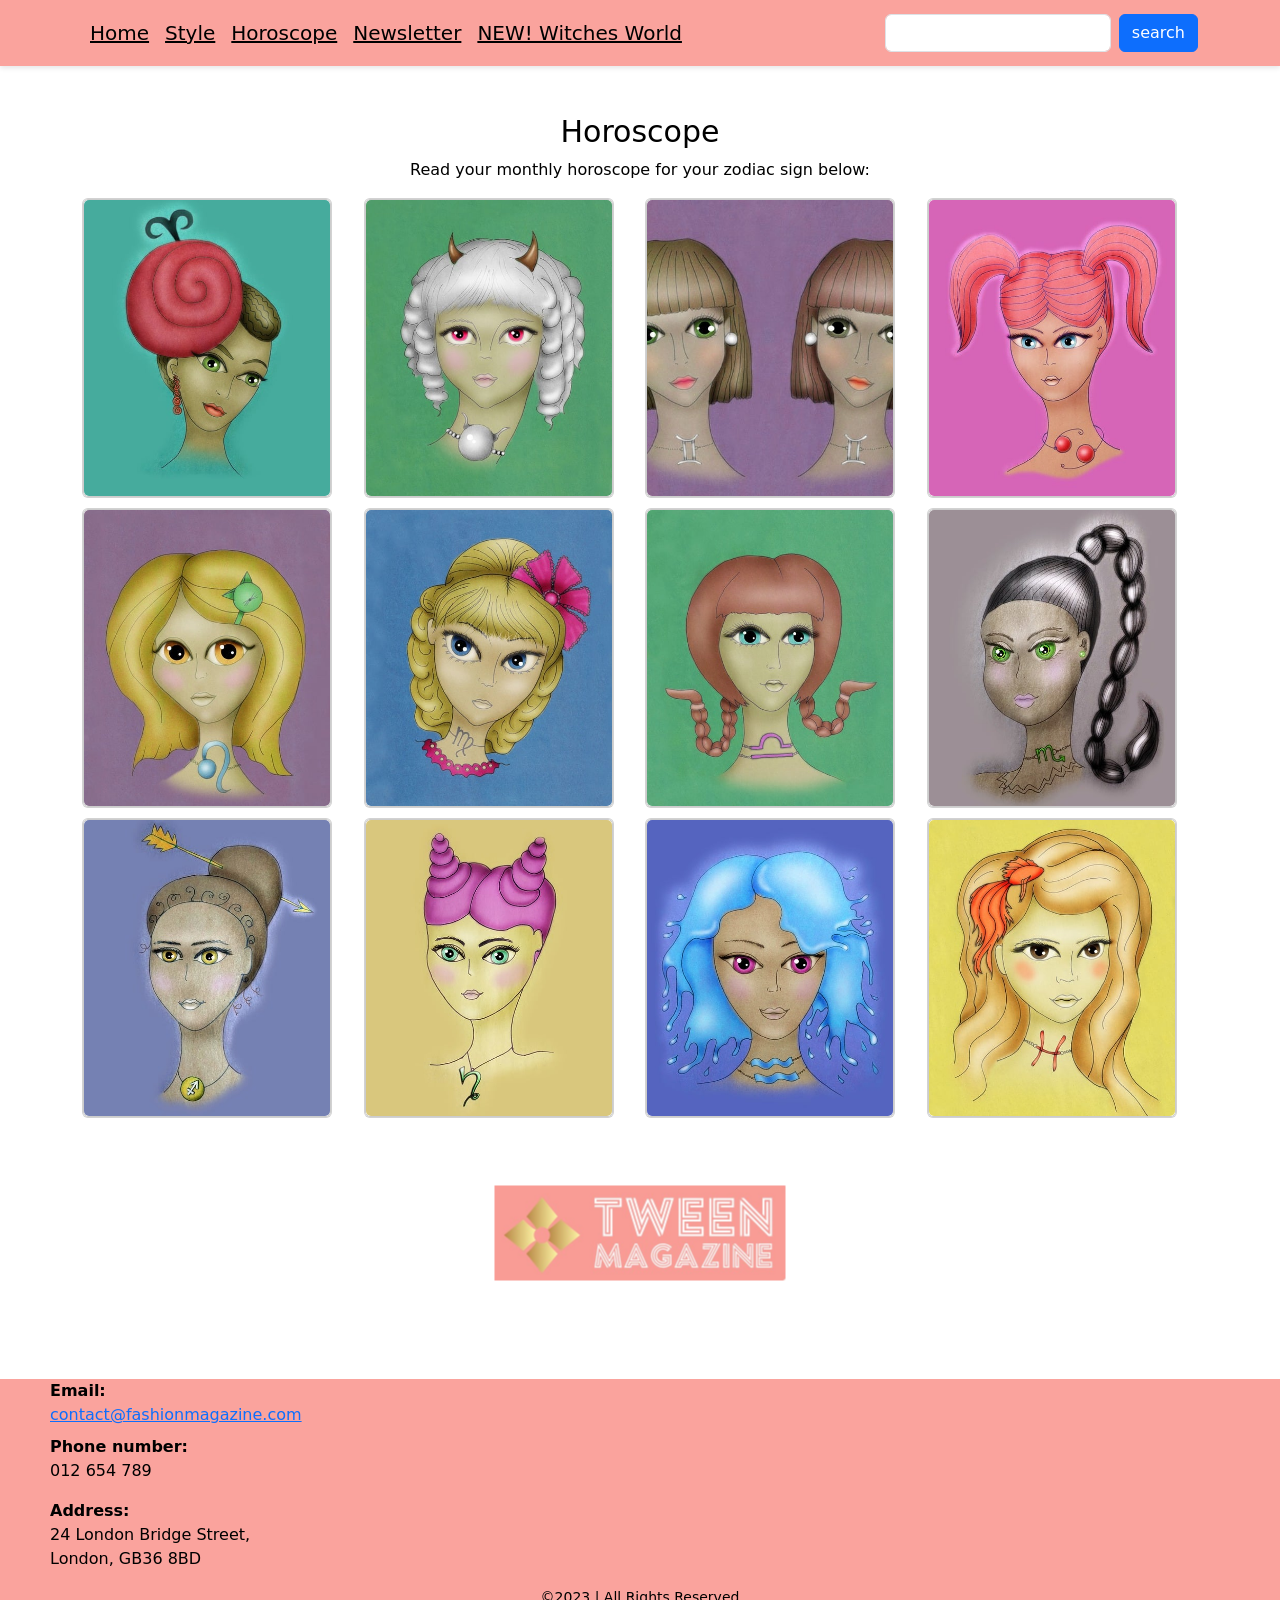
==== horoscope.html @ 693928c6 "Fixed css" ====
<!DOCTYPE html>
<html lang="en">

    <!-- INVISIBLE INFORMATION OF THE PAGE ================================================ -->
    
    <head>
        <meta charset="utf-8">
        <meta name="viewport" content="width=device-width, initial-scale=1">
        <title>Web Dev Finals Website</title>
        <meta name="author" content="ld119">
        <meta name="description" content="This is the website of the 'Tween Magazine' fashion, style and fun magazine.">
        <meta name="keywords" content="'Fashion Magazine' 'Style Magazine' 'Trend Setter'">
        
        <!-- Stylesheet links -->        
        <link rel="stylesheet" href="bootstrap-5.3.0-dist/css/bootstrap.css">
        <link rel="stylesheet" href="styles/shared.css" >
        <link rel="stylesheet" href="styles/horoscope.css" >
    </head>
    
<!-- VISIBLE CONTENT ================================================ -->
<body>
    
    <!-- NAVIGATION BAR ================================================ -->
    <nav class="navbar navbar-expand-lg">
        <div class="container">
            <button 
                class="navbar-toggler" 
                type="button" 
                data-toggle="collapse" 
                data-target="#navbarNav" 
                aria-controls="navbarNav" 
                aria-expanded="false" 
                aria-label="Toggle navigation"
            >
                <span class="navbar-toggler-icon"></span>
            </button>      
            
            <!-- Navigation links -->
            <div class="collapse navbar-collapse" id="navbarNav">
                <ul class="navbar-nav ml-auto">
                    <li class="nav-item active">
                        <a class="nav-link" href="index.html">Home</a>
                    </li>
                    <li class="nav-item">
                        <a class="nav-link" href="style.html">Style</a>
                    </li>
                    <li class="nav-item">
                        <a class="nav-link" href="horoscope.html">Horoscope</a>
                    </li>
                    <li class="nav-item">
                        <a class="nav-link" href="newsletter.html">Newsletter</a>
                    </li>
                    <li class="nav-item">
                        <a class="nav-link" href="witches.html">NEW! Witches World</a>
                    </li>
                </ul>
            </div>
            
            <!-- Added search field and button -->
            <form class="d-flex">
                <input type="text" class="form-control me-2">
                <button type="submit" class="btn btn-primary">search</button> 
            </form>
        </div>
    </nav>
    
    <!-- MAIN CONTENT ================================================ -->

    <main>
    <!-- HOROSCOPE CARDS ================================================ -->
  <div class="container mt-5">
    <h2 class="text-center">Horoscope</h2>
    <p class="text-center">Read your monthly horoscope for your zodiac sign below:</p>
    <div class="card-container">
        
        <!-- Aries, 1st zodiac sign -->
      <div class="card">
        <div class="card-front">
          <img
            src="./images/horoscope/aries.jpg" alt="aries"
          >
        </div>
        <div class="card-back">
            <h3 class="text-horoscope">Aries</h3>
          <p>This fall, you'll discover a new hobby! Whether it's collecting colorful leaves or crafting, your energetic spirit will light up every room.</p>
        </div>
      </div>
        
        <!-- Taurus, 2nd zodiac sign -->
      <div class="card">
        <div class="card-front">
          <img
            src="./images/horoscope/taurus.jpg" alt="taurus"
          >
        </div>
        <div class="card-back">
          <h3 class="text-horoscope">Taurus</h3>
          <p>Cozy evenings with hot cocoa and a good book await you. Remember, it's okay to slow down and enjoy the little things.</p>
        </div>
      </div>
        
        <!-- Gemini, 3rd zodiac sign -->
      <div class="card">
        <div class="card-front">
          <img
            src="./images/horoscope/gemini.jpg" alt="gemini"
          >
        </div>
        <div class="card-back">
          <h3 class="text-horoscope">Gemini</h3>
          <p>Adventure calls! You might find yourself exploring a new part of town or making a new friend. Keep that curious mind open.</p>
        </div>
      </div>

        <!-- Cancer, 4th zodiac sign -->
      <div class="card">
        <div class="card-front">
          <img
            src="./images/horoscope/cancer.jpg" alt="cancer"
          >
        </div>
        <div class="card-back">
          <h3 class="text-horoscope">Cancer</h3>
          <p>Time to bake some autumn treats! Your caring nature will make sharing them with friends and family even sweeter.</p>
        </div>
      </div>
        
        <!-- Leo, 5th zodiac sign -->
      <div class="card">
        <div class="card-front">
          <img
            src="./images/horoscope/leo.jpg" alt="leo"
          >
        </div>
        <div class="card-back">
          <h3 class="text-horoscope">Leo</h3>
          <p>This season, you'll be the star of the show, whether in a school play or just singing in the shower. Embrace the spotlight!</p>
        </div>
      </div>

        <!-- Virgo, 6th zodiac sign -->
      <div class="card">
        <div class="card-front">
          <img
            src="./images/horoscope/virgo.jpg" alt="virgo"
          >
        </div>
        <div class="card-back">
          <h3 class="text-horoscope">Virgo</h3>
          <p>Learning comes easy this fall. Maybe you'll become the class expert on pumpkins or autumn leaves. Keep asking questions!</p>
        </div>
      </div>

        <!-- Libra, 7th zodiac sign -->
      <div class="card">
        <div class="card-front">
          <img
            src="./images/horoscope/libra.jpg" alt="libra"
          >
        </div>
        <div class="card-back">
          <h3 class="text-horoscope">Libra</h3>
          <p>Making new friends is in the air for you. Remember, every good friendship starts with a smile.</p>
        </div>
      </div>
        
        <!-- Scorpio, 8th zodiac sign -->
      <div class="card">
        <div class="card-front">
          <img
            src="./images/horoscope/scorpio.jpg" alt="scorpio"
          >
        </div>
        <div class="card-back">
          <h3 class="text-horoscope">Scorpio</h3>
          <p>A mystery might pop up this season, like a missing scarf or a secret note. Use your detective skills to solve it!</p>
        </div>
      </div>
        
        <!-- Sagittarus, 9th zodiac sign -->
      <div class="card">
        <div class="card-front">
          <img
            src="./images/horoscope/sagittarius.jpg" alt="sagittarius"
          >
        </div>
        <div class="card-back">
          <h3 class="text-horoscope">Sagittarius</h3>
          <p>Look up! The stars have a special message for you this autumn. Maybe it's time to start stargazing.</p>
        </div>
      </div>
        
        <!-- Capricorn, 10th zodiac sign -->
      <div class="card">
        <div class="card-front">
          <img
            src="./images/horoscope/capricorn.jpg" alt="capricorn"
          >
        </div>
        <div class="card-back">
          <h3 class="text-horoscope">Capricorn</h3>
          <p>Your creativity will shine bright this fall. Grab some paints and capture the colors of the season.</p>
        </div>
      </div>
        
        <!-- Aquarius, 11th zodiac sign -->
      <div class="card">
        <div class="card-front">
          <img
            src="./images/horoscope/aquarius.jpg" alt="aquarius"
          >
        </div>
        <div class="card-back">
          <h3 class="text-horoscope">Aquarius</h3>
          <p>Helping out will be your superpower. Whether at home, school, or in the community, you'll make a difference.</p>
        </div>
      </div>
        
        <!-- Pisces, 12th zodiac sign -->
      <div class="card">
        <div class="card-front">
          <img
            src="./images/horoscope/pisces.jpg" alt="pisces"
          >
        </div>
        <div class="card-back">
          <h3 class="text-horoscope">Pisces</h3>
          <p>Music will bring joy and comfort. Whether you're playing an instrument or just listening, let the rhythms of autumn carry you.</p>
        </div>
      </div>
    </div>
  </div>    
    
    <!-- BACK TO HOME PAGE ================================================ -->
      <a href="index.html">
          <img id="logo" src="images/logo.jpg" alt="Logo to home page">
      </a>

    </main>
        
    <!-- FOOTER ================================================ -->
     
    <footer>                
        <div id="contacts">
            <dl>
                <dt>Email:</dt>
                <dd><a href="mailto:contact@fashionmagazine.com">contact@fashionmagazine.com</a></dd>

                <dt>Phone number:</dt>
                <dd>012 654 789</dd>
            </dl>
            <dl>
                <dt>Address:</dt>
                <dd>24 London Bridge Street,<br>London, GB36 8BD</dd>
            </dl>
        </div>
        <p id="rights">©2023 | All Rights Reserved</p>
    </footer>

    <!-- JAVASCRIPT AND JS BOOTSTRAP ================================================ -->      
  <script src="https://code.jquery.com/jquery-3.5.1.slim.min.js"></script>
  <script src="https://cdn.jsdelivr.net/npm/@popperjs/core@2.9.1/dist/umd/popper.min.js"></script>
  <script src="https://stackpath.bootstrapcdn.com/bootstrap/4.5.2/js/bootstrap.min.js"></script>

</body>

</html>
---- styles/shared.css ----
/* NAVIGATION ======================================================== */

.navbar {
  background-color: #faa39d;
  padding: 10px 0;
  box-shadow: 0 2px 5px rgba(0, 0, 0, 0.1);
}

.navbar-brand,
.navbar a {
  color: black;
  text-decoration: underline;
  font-size: 20px;
  transition: color 0.3s;
}

.navbar-brand:hover,
.navbar a:hover {
  color: white;
}

.navbar-toggler {
  border: 1px solid rgba(0, 0, 0, 0.25);
}

.navbar-toggler-icon {
  background-image: url("data:image/svg+xml,%3csvg xmlns='http://www.w3.org/2000/svg' viewBox='0 0 30 30'%3e%3cpath stroke='rgba%280,0,0,0.8%29' stroke-linecap='round' stroke-miterlimit='10' stroke-width='2' d='M4 7h22M4 15h22M4 23h22'/%3e%3c/svg%3e");
}

/* BODY ======================================================== */

body {
  font-family: system-ui, -apple-system, "Segoe UI", Roboto, "Helvetica Neue",
    "Noto Sans", "Liberation Sans", Arial, sans-serif;
  color: black;
  margin: 0;
}

/* LOGO ======================================================== */

#logo {
  display: block;
  margin: 20px auto;
  transform: scale(0.5);
}

/* FOOTER ======================================================== */

footer {
  background-color: #faa39d;
  min-height: 220px;
  display: flex;
  flex-direction: column;
  justify-content: center;
  align-items: center;
  margin-top: 4%;
}

#contacts {
  margin-right: auto;
  padding-left: 50px;
  text-align: left;
  color: black;
}

#rights,
#end {
  text-align: center;
  font-size: 14px;
  color: black;
}

h2 {
  font-size: 30px;
}

h3 {
  font-size: 22px;
}

h4 {
  font-size: 15px;
}

@media (max-width: 768px) {
  #contacts {
    padding-top: 25px;
    font-size: 12px;
  }
}

@media (max-width: 480px) {
  #contacts {
    padding-top: 25px;
    font-size: 10px;
  }

  #rights,
  #end {
    font-size: 10px;
  }
}
---- styles/horoscope.css ----
/* HOROSCOPE CARD STYLES ======================================================== */

/* Container to have the cards in layout */
.card-container {
  display: grid;
  grid-template-columns: repeat(4, 1fr); /* Repeats 4 cards per row */
  gap: 10px;
}

/* Style for every card */
.card {
  width: 250px;
  height: 300px;
  perspective: 1000px; /* To get the depth for 3D effect */
  cursor: pointer; /* To indicate that it will get interactive then cursor pointer is on the card */
}

/* Styles for card front and back */
.card-front,
.card-back {
  width: 100%;
  height: 100%;
  position: absolute;
  backface-visibility: hidden;
  display: flex;
  justify-content: center;
  align-items: center;
  border: 1px solid #CCC;
  border-radius: 5px; /* To round the edges */
}

/* Style for cards front image */
.card-front img {
  width: 100%;
  height: 100%;
  object-fit: cover; /* To fit image within the card */
  border-radius: 5px;
}

/* Style for cards back */
.card-back {
  transform: rotateY(180deg);
  background-color: #F5F5F5;
  display: flex;
  flex-direction: column;
  padding: 5%;
}

/* HOROSCOPE TEXT STYLES ======================================================== */
.text-horoscope {
  order: -1; /* Title on top of the flex container */
  margin-bottom: 10px; /* Space between the h3 and the paraghraph */
}

/* To rotate the card */
.card:hover .card-front {
  transform: rotateY(180deg);
}

/* To rotate the card back to its primar position */
.card:hover .card-back {
  transform: rotateY(0);
}


/* To adapt cards for screens up to 768 pixels wide (like tablets) */
@media (max-width: 768px) {
    .card-container {
        grid-template-columns: repeat(auto-fill, minmax(250px, 1fr)); /* 1-3 cards per row */
    }
}

/* To adapt cards for screens up to 480 pixels wide (like mobile phones) */
@media (max-width: 480px) {
    .card-container {
        grid-template-columns: repeat(auto-fill, minmax(100%, 1fr)); /* 1 card per row */
    }
}
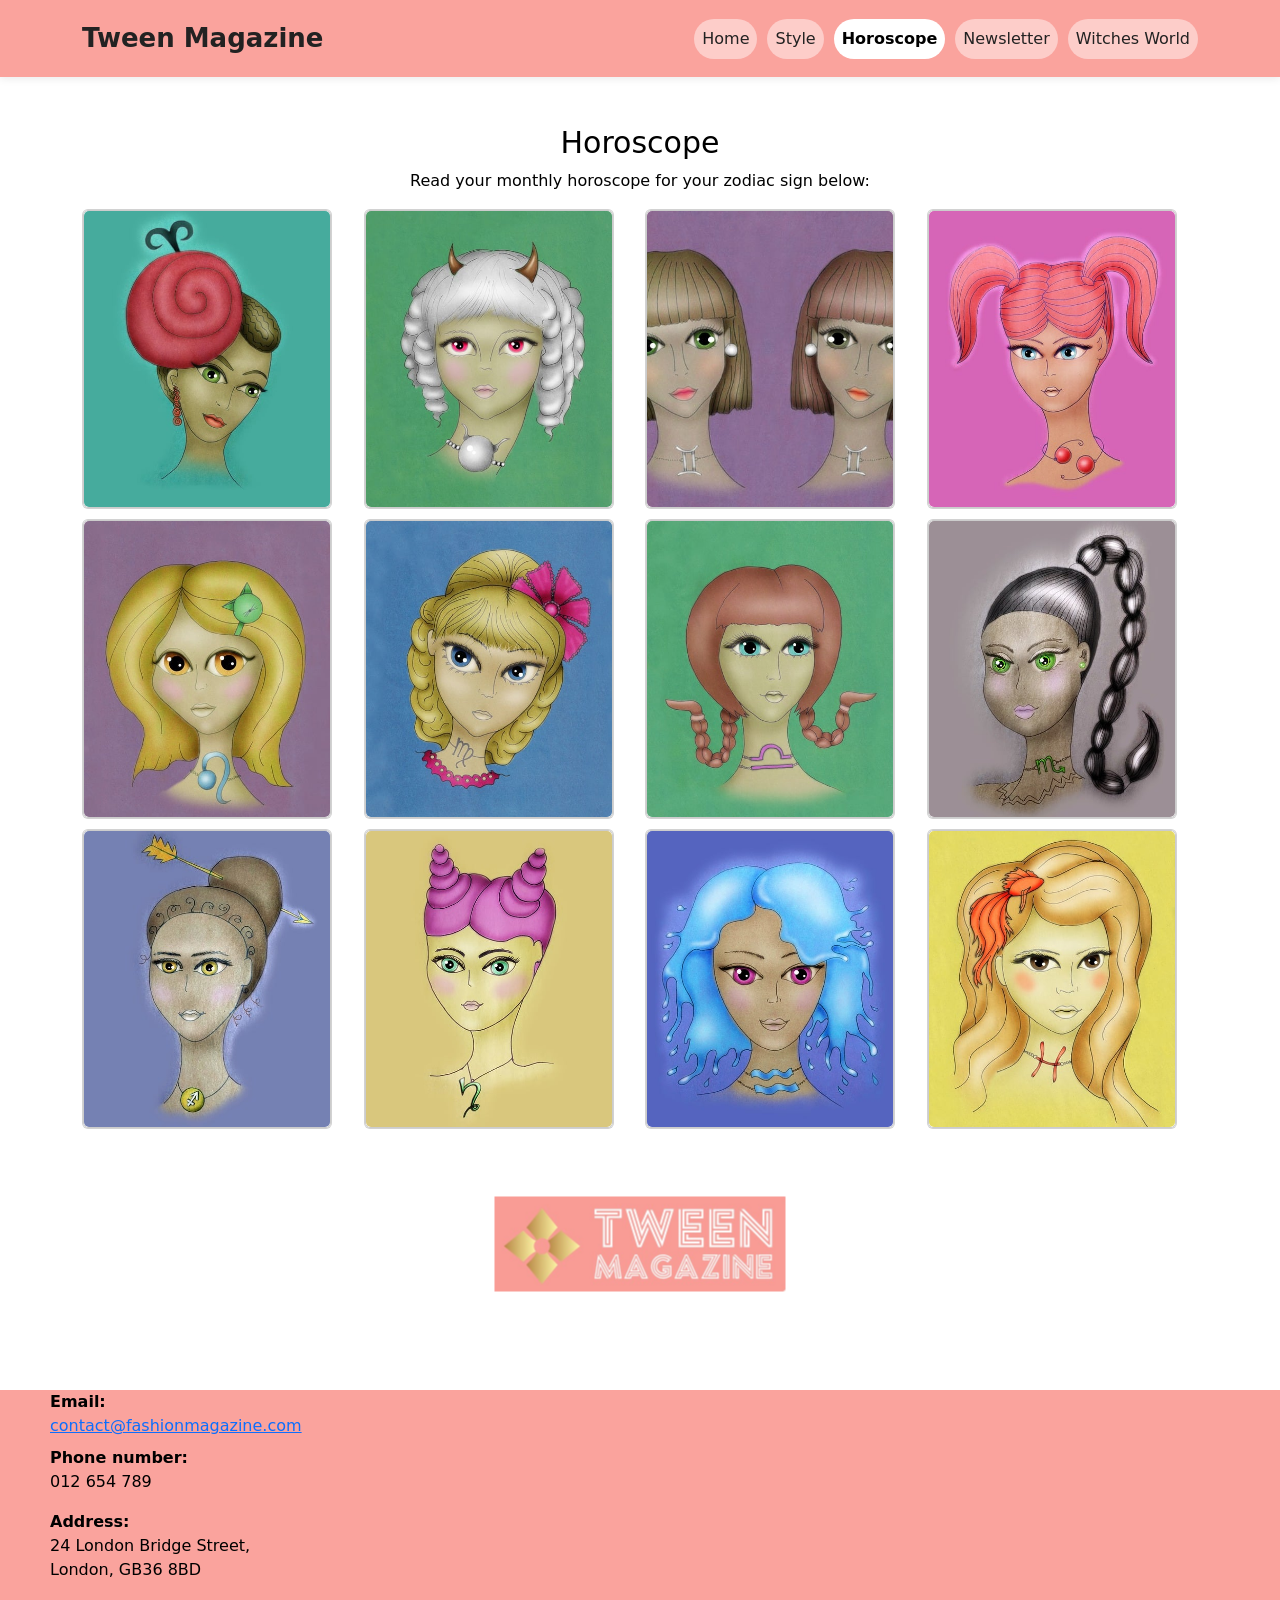
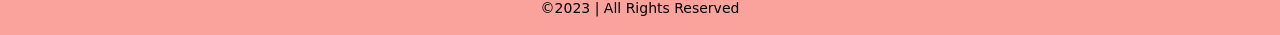
==== commit 2a381c9b: "Renew navbar, bootstrap version. Remove merge confict doublicate code." ====
--- a/horoscope.html
+++ b/horoscope.html
@@ -1,267 +1,249 @@
 <!DOCTYPE html>
 <html lang="en">
 
-    <!-- INVISIBLE INFORMATION OF THE PAGE ================================================ -->
-    
-    <head>
-        <meta charset="utf-8">
-        <meta name="viewport" content="width=device-width, initial-scale=1">
-        <title>Web Dev Finals Website</title>
-        <meta name="author" content="ld119">
-        <meta name="description" content="This is the website of the 'Tween Magazine' fashion, style and fun magazine.">
-        <meta name="keywords" content="'Fashion Magazine' 'Style Magazine' 'Trend Setter'">
-        
-        <!-- Stylesheet links -->        
-        <link rel="stylesheet" href="bootstrap-5.3.0-dist/css/bootstrap.css">
-        <link rel="stylesheet" href="styles/shared.css" >
-        <link rel="stylesheet" href="styles/horoscope.css" >
-    </head>
-    
+<!-- INVISIBLE INFORMATION OF THE PAGE ================================================ -->
+
+<head>
+  <meta charset="utf-8">
+  <meta name="viewport" content="width=device-width, initial-scale=1">
+  <title>Web Dev Finals Website</title>
+  <meta name="author" content="ld119">
+  <meta name="description" content="This is the website of the 'Tween Magazine' fashion, style and fun magazine.">
+  <meta name="keywords" content="'Fashion Magazine' 'Style Magazine' 'Trend Setter'">
+
+  <!-- Stylesheet links -->
+  <link rel="stylesheet" href="bootstrap-5.3.0-dist/css/bootstrap.css">
+  <link rel="stylesheet" href="styles/shared.css">
+  <link rel="stylesheet" href="styles/horoscope.css">
+</head>
+
 <!-- VISIBLE CONTENT ================================================ -->
+
 <body>
-    
-    <!-- NAVIGATION BAR ================================================ -->
-    <nav class="navbar navbar-expand-lg">
-        <div class="container">
-            <button 
-                class="navbar-toggler" 
-                type="button" 
-                data-toggle="collapse" 
-                data-target="#navbarNav" 
-                aria-controls="navbarNav" 
-                aria-expanded="false" 
-                aria-label="Toggle navigation"
-            >
-                <span class="navbar-toggler-icon"></span>
-            </button>      
-            
-            <!-- Navigation links -->
-            <div class="collapse navbar-collapse" id="navbarNav">
-                <ul class="navbar-nav ml-auto">
-                    <li class="nav-item active">
-                        <a class="nav-link" href="index.html">Home</a>
-                    </li>
-                    <li class="nav-item">
-                        <a class="nav-link" href="style.html">Style</a>
-                    </li>
-                    <li class="nav-item">
-                        <a class="nav-link" href="horoscope.html">Horoscope</a>
-                    </li>
-                    <li class="nav-item">
-                        <a class="nav-link" href="newsletter.html">Newsletter</a>
-                    </li>
-                    <li class="nav-item">
-                        <a class="nav-link" href="witches.html">NEW! Witches World</a>
-                    </li>
-                </ul>
-            </div>
-            
-            <!-- Added search field and button -->
-            <form class="d-flex">
-                <input type="text" class="form-control me-2">
-                <button type="submit" class="btn btn-primary">search</button> 
-            </form>
-        </div>
-    </nav>
-    
-    <!-- MAIN CONTENT ================================================ -->
-
-    <main>
-    <!-- HOROSCOPE CARDS ================================================ -->
-  <div class="container mt-5">
-    <h2 class="text-center">Horoscope</h2>
-    <p class="text-center">Read your monthly horoscope for your zodiac sign below:</p>
-    <div class="card-container">
-        
-        <!-- Aries, 1st zodiac sign -->
-      <div class="card">
-        <div class="card-front">
-          <img
-            src="./images/horoscope/aries.jpg" alt="aries"
-          >
-        </div>
-        <div class="card-back">
-            <h3 class="text-horoscope">Aries</h3>
-          <p>This fall, you'll discover a new hobby! Whether it's collecting colorful leaves or crafting, your energetic spirit will light up every room.</p>
-        </div>
-      </div>
-        
-        <!-- Taurus, 2nd zodiac sign -->
-      <div class="card">
-        <div class="card-front">
-          <img
-            src="./images/horoscope/taurus.jpg" alt="taurus"
-          >
-        </div>
-        <div class="card-back">
-          <h3 class="text-horoscope">Taurus</h3>
-          <p>Cozy evenings with hot cocoa and a good book await you. Remember, it's okay to slow down and enjoy the little things.</p>
-        </div>
-      </div>
-        
-        <!-- Gemini, 3rd zodiac sign -->
-      <div class="card">
-        <div class="card-front">
-          <img
-            src="./images/horoscope/gemini.jpg" alt="gemini"
-          >
-        </div>
-        <div class="card-back">
-          <h3 class="text-horoscope">Gemini</h3>
-          <p>Adventure calls! You might find yourself exploring a new part of town or making a new friend. Keep that curious mind open.</p>
-        </div>
-      </div>
-
-        <!-- Cancer, 4th zodiac sign -->
-      <div class="card">
-        <div class="card-front">
-          <img
-            src="./images/horoscope/cancer.jpg" alt="cancer"
-          >
-        </div>
-        <div class="card-back">
-          <h3 class="text-horoscope">Cancer</h3>
-          <p>Time to bake some autumn treats! Your caring nature will make sharing them with friends and family even sweeter.</p>
-        </div>
-      </div>
-        
-        <!-- Leo, 5th zodiac sign -->
-      <div class="card">
-        <div class="card-front">
-          <img
-            src="./images/horoscope/leo.jpg" alt="leo"
-          >
-        </div>
-        <div class="card-back">
-          <h3 class="text-horoscope">Leo</h3>
-          <p>This season, you'll be the star of the show, whether in a school play or just singing in the shower. Embrace the spotlight!</p>
-        </div>
-      </div>
-
-        <!-- Virgo, 6th zodiac sign -->
-      <div class="card">
-        <div class="card-front">
-          <img
-            src="./images/horoscope/virgo.jpg" alt="virgo"
-          >
-        </div>
-        <div class="card-back">
-          <h3 class="text-horoscope">Virgo</h3>
-          <p>Learning comes easy this fall. Maybe you'll become the class expert on pumpkins or autumn leaves. Keep asking questions!</p>
-        </div>
-      </div>
-
-        <!-- Libra, 7th zodiac sign -->
-      <div class="card">
-        <div class="card-front">
-          <img
-            src="./images/horoscope/libra.jpg" alt="libra"
-          >
-        </div>
-        <div class="card-back">
-          <h3 class="text-horoscope">Libra</h3>
-          <p>Making new friends is in the air for you. Remember, every good friendship starts with a smile.</p>
-        </div>
-      </div>
-        
-        <!-- Scorpio, 8th zodiac sign -->
-      <div class="card">
-        <div class="card-front">
-          <img
-            src="./images/horoscope/scorpio.jpg" alt="scorpio"
-          >
-        </div>
-        <div class="card-back">
-          <h3 class="text-horoscope">Scorpio</h3>
-          <p>A mystery might pop up this season, like a missing scarf or a secret note. Use your detective skills to solve it!</p>
-        </div>
-      </div>
-        
-        <!-- Sagittarus, 9th zodiac sign -->
-      <div class="card">
-        <div class="card-front">
-          <img
-            src="./images/horoscope/sagittarius.jpg" alt="sagittarius"
-          >
-        </div>
-        <div class="card-back">
-          <h3 class="text-horoscope">Sagittarius</h3>
-          <p>Look up! The stars have a special message for you this autumn. Maybe it's time to start stargazing.</p>
-        </div>
-      </div>
-        
-        <!-- Capricorn, 10th zodiac sign -->
-      <div class="card">
-        <div class="card-front">
-          <img
-            src="./images/horoscope/capricorn.jpg" alt="capricorn"
-          >
-        </div>
-        <div class="card-back">
-          <h3 class="text-horoscope">Capricorn</h3>
-          <p>Your creativity will shine bright this fall. Grab some paints and capture the colors of the season.</p>
-        </div>
-      </div>
-        
-        <!-- Aquarius, 11th zodiac sign -->
-      <div class="card">
-        <div class="card-front">
-          <img
-            src="./images/horoscope/aquarius.jpg" alt="aquarius"
-          >
-        </div>
-        <div class="card-back">
-          <h3 class="text-horoscope">Aquarius</h3>
-          <p>Helping out will be your superpower. Whether at home, school, or in the community, you'll make a difference.</p>
-        </div>
-      </div>
-        
-        <!-- Pisces, 12th zodiac sign -->
-      <div class="card">
-        <div class="card-front">
-          <img
-            src="./images/horoscope/pisces.jpg" alt="pisces"
-          >
-        </div>
-        <div class="card-back">
-          <h3 class="text-horoscope">Pisces</h3>
-          <p>Music will bring joy and comfort. Whether you're playing an instrument or just listening, let the rhythms of autumn carry you.</p>
-        </div>
+
+  <!-- NAVIGATION BAR ================================================ -->
+  <nav class="navbar navbar-expand-lg custom-navbar">
+    <div class="container">
+      <a class="navbar-brand" href="index.html">Tween Magazine</a>
+
+      <button class="navbar-toggler" type="button" data-bs-toggle="collapse" data-bs-target="#navbarNav"
+        aria-controls="navbarNav" aria-expanded="false" aria-label="Toggle navigation">
+        <span class="navbar-toggler-icon"></span>
+      </button>
+
+      <div class="collapse navbar-collapse" id="navbarNav">
+        <ul class="navbar-nav ms-auto nav-buttons">
+          <li class="nav-item">
+            <a class="nav-link" href="index.html">Home</a>
+          </li>
+          <li class="nav-item">
+            <a class="nav-link" href="style.html">Style</a>
+          </li>
+          <li class="nav-item">
+            <a class="nav-link active" href="horoscope.html">Horoscope</a>
+          </li>
+          <li class="nav-item">
+            <a class="nav-link" href="newsletter.html">Newsletter</a>
+          </li>
+          <li class="nav-item">
+            <a class="nav-link" href="witches.html">Witches World</a>
+          </li>
+        </ul>
       </div>
     </div>
-  </div>    
-    
+  </nav>
+
+  <!-- MAIN CONTENT ================================================ -->
+
+  <main>
+    <!-- HOROSCOPE CARDS ================================================ -->
+    <div class="container mt-5">
+      <h2 class="text-center">Horoscope</h2>
+      <p class="text-center">Read your monthly horoscope for your zodiac sign below:</p>
+      <div class="card-container">
+
+        <!-- Aries, 1st zodiac sign -->
+        <div class="card">
+          <div class="card-front">
+            <img src="./images/horoscope/aries.jpg" alt="aries">
+          </div>
+          <div class="card-back">
+            <h3 class="text-horoscope">Aries</h3>
+            <p>This fall, you'll discover a new hobby! Whether it's collecting colorful leaves or crafting, your
+              energetic spirit will light up every room.</p>
+          </div>
+        </div>
+
+        <!-- Taurus, 2nd zodiac sign -->
+        <div class="card">
+          <div class="card-front">
+            <img src="./images/horoscope/taurus.jpg" alt="taurus">
+          </div>
+          <div class="card-back">
+            <h3 class="text-horoscope">Taurus</h3>
+            <p>Cozy evenings with hot cocoa and a good book await you. Remember, it's okay to slow down and enjoy
+              the
+              little things.</p>
+          </div>
+        </div>
+
+        <!-- Gemini, 3rd zodiac sign -->
+        <div class="card">
+          <div class="card-front">
+            <img src="./images/horoscope/gemini.jpg" alt="gemini">
+          </div>
+          <div class="card-back">
+            <h3 class="text-horoscope">Gemini</h3>
+            <p>Adventure calls! You might find yourself exploring a new part of town or making a new friend. Keep
+              that
+              curious mind open.</p>
+          </div>
+        </div>
+
+        <!-- Cancer, 4th zodiac sign -->
+        <div class="card">
+          <div class="card-front">
+            <img src="./images/horoscope/cancer.jpg" alt="cancer">
+          </div>
+          <div class="card-back">
+            <h3 class="text-horoscope">Cancer</h3>
+            <p>Time to bake some autumn treats! Your caring nature will make sharing them with friends and family
+              even
+              sweeter.</p>
+          </div>
+        </div>
+
+        <!-- Leo, 5th zodiac sign -->
+        <div class="card">
+          <div class="card-front">
+            <img src="./images/horoscope/leo.jpg" alt="leo">
+          </div>
+          <div class="card-back">
+            <h3 class="text-horoscope">Leo</h3>
+            <p>This season, you'll be the star of the show, whether in a school play or just singing in the shower.
+              Embrace the spotlight!</p>
+          </div>
+        </div>
+
+        <!-- Virgo, 6th zodiac sign -->
+        <div class="card">
+          <div class="card-front">
+            <img src="./images/horoscope/virgo.jpg" alt="virgo">
+          </div>
+          <div class="card-back">
+            <h3 class="text-horoscope">Virgo</h3>
+            <p>Learning comes easy this fall. Maybe you'll become the class expert on pumpkins or autumn leaves.
+              Keep
+              asking questions!</p>
+          </div>
+        </div>
+
+        <!-- Libra, 7th zodiac sign -->
+        <div class="card">
+          <div class="card-front">
+            <img src="./images/horoscope/libra.jpg" alt="libra">
+          </div>
+          <div class="card-back">
+            <h3 class="text-horoscope">Libra</h3>
+            <p>Making new friends is in the air for you. Remember, every good friendship starts with a smile.</p>
+          </div>
+        </div>
+
+        <!-- Scorpio, 8th zodiac sign -->
+        <div class="card">
+          <div class="card-front">
+            <img src="./images/horoscope/scorpio.jpg" alt="scorpio">
+          </div>
+          <div class="card-back">
+            <h3 class="text-horoscope">Scorpio</h3>
+            <p>A mystery might pop up this season, like a missing scarf or a secret note. Use your detective skills
+              to
+              solve it!</p>
+          </div>
+        </div>
+
+        <!-- Sagittarus, 9th zodiac sign -->
+        <div class="card">
+          <div class="card-front">
+            <img src="./images/horoscope/sagittarius.jpg" alt="sagittarius">
+          </div>
+          <div class="card-back">
+            <h3 class="text-horoscope">Sagittarius</h3>
+            <p>Look up! The stars have a special message for you this autumn. Maybe it's time to start stargazing.
+            </p>
+          </div>
+        </div>
+
+        <!-- Capricorn, 10th zodiac sign -->
+        <div class="card">
+          <div class="card-front">
+            <img src="./images/horoscope/capricorn.jpg" alt="capricorn">
+          </div>
+          <div class="card-back">
+            <h3 class="text-horoscope">Capricorn</h3>
+            <p>Your creativity will shine bright this fall. Grab some paints and capture the colors of the season.
+            </p>
+          </div>
+        </div>
+
+        <!-- Aquarius, 11th zodiac sign -->
+        <div class="card">
+          <div class="card-front">
+            <img src="./images/horoscope/aquarius.jpg" alt="aquarius">
+          </div>
+          <div class="card-back">
+            <h3 class="text-horoscope">Aquarius</h3>
+            <p>Helping out will be your superpower. Whether at home, school, or in the community, you'll make a
+              difference.</p>
+          </div>
+        </div>
+
+        <!-- Pisces, 12th zodiac sign -->
+        <div class="card">
+          <div class="card-front">
+            <img src="./images/horoscope/pisces.jpg" alt="pisces">
+          </div>
+          <div class="card-back">
+            <h3 class="text-horoscope">Pisces</h3>
+            <p>Music will bring joy and comfort. Whether you're playing an instrument or just listening, let the
+              rhythms
+              of autumn carry you.</p>
+          </div>
+        </div>
+      </div>
+    </div>
+
     <!-- BACK TO HOME PAGE ================================================ -->
-      <a href="index.html">
-          <img id="logo" src="images/logo.jpg" alt="Logo to home page">
-      </a>
-
-    </main>
-        
-    <!-- FOOTER ================================================ -->
-     
-    <footer>                
-        <div id="contacts">
-            <dl>
-                <dt>Email:</dt>
-                <dd><a href="mailto:contact@fashionmagazine.com">contact@fashionmagazine.com</a></dd>
-
-                <dt>Phone number:</dt>
-                <dd>012 654 789</dd>
-            </dl>
-            <dl>
-                <dt>Address:</dt>
-                <dd>24 London Bridge Street,<br>London, GB36 8BD</dd>
-            </dl>
-        </div>
-        <p id="rights">©2023 | All Rights Reserved</p>
-    </footer>
-
-    <!-- JAVASCRIPT AND JS BOOTSTRAP ================================================ -->      
+    <a href="index.html">
+      <img id="logo" src="images/logo.jpg" alt="Logo to home page">
+    </a>
+
+  </main>
+
+  <!-- FOOTER ================================================ -->
+
+  <footer>
+    <div id="contacts">
+      <dl>
+        <dt>Email:</dt>
+        <dd><a href="mailto:contact@fashionmagazine.com">contact@fashionmagazine.com</a></dd>
+
+        <dt>Phone number:</dt>
+        <dd>012 654 789</dd>
+      </dl>
+      <dl>
+        <dt>Address:</dt>
+        <dd>24 London Bridge Street,<br>London, GB36 8BD</dd>
+      </dl>
+    </div>
+    <p id="rights">©2023 | All Rights Reserved</p>
+  </footer>
+
+  <!-- JAVASCRIPT AND JS BOOTSTRAP ================================================ -->
   <script src="https://code.jquery.com/jquery-3.5.1.slim.min.js"></script>
   <script src="https://cdn.jsdelivr.net/npm/@popperjs/core@2.9.1/dist/umd/popper.min.js"></script>
   <script src="https://stackpath.bootstrapcdn.com/bootstrap/4.5.2/js/bootstrap.min.js"></script>
 
 </body>
 
-</html>
+</html>
--- a/styles/shared.css
+++ b/styles/shared.css
@@ -1,30 +1,70 @@
 /* NAVIGATION ======================================================== */
 
-.navbar {
+.custom-navbar {
   background-color: #faa39d;
-  padding: 10px 0;
-  box-shadow: 0 2px 5px rgba(0, 0, 0, 0.1);
+  padding: 14px 0;
+  box-shadow: 0 2px 8px rgba(0, 0, 0, 0.08);
 }
 
-.navbar-brand,
-.navbar a {
-  color: black;
-  text-decoration: underline;
-  font-size: 20px;
-  transition: color 0.3s;
+.navbar-brand {
+  color: #222;
+  font-size: 26px;
+  font-weight: bold;
+  text-decoration: none;
 }
 
-.navbar-brand:hover,
-.navbar a:hover {
+.navbar-brand:hover {
   color: white;
 }
 
+.nav-buttons {
+  gap: 10px;
+}
+
+.nav-buttons .nav-link {
+  color: #222;
+  background-color: rgba(255, 255, 255, 0.45);
+  padding: 8px 16px;
+  border-radius: 999px;
+  text-decoration: none;
+  font-size: 16px;
+  font-weight: 500;
+  transition: all 0.3s ease;
+}
+
+.nav-buttons .nav-link:hover {
+  background-color: white;
+  color: #000;
+}
+
+.nav-buttons .nav-link.active {
+  background-color: #ffffff;
+  color: #000;
+  font-weight: 700;
+}
+
 .navbar-toggler {
-  border: 1px solid rgba(0, 0, 0, 0.25);
+  border: 1px solid rgba(0, 0, 0, 0.2);
+}
+
+.navbar-toggler:focus {
+  box-shadow: none;
 }
 
 .navbar-toggler-icon {
   background-image: url("data:image/svg+xml,%3csvg xmlns='http://www.w3.org/2000/svg' viewBox='0 0 30 30'%3e%3cpath stroke='rgba%280,0,0,0.8%29' stroke-linecap='round' stroke-miterlimit='10' stroke-width='2' d='M4 7h22M4 15h22M4 23h22'/%3e%3c/svg%3e");
+}
+
+@media (max-width: 991px) {
+  .nav-buttons {
+    margin-top: 15px;
+    gap: 8px;
+  }
+
+  .nav-buttons .nav-link {
+    display: inline-block;
+    margin-bottom: 8px;
+  }
 }
 
 /* BODY ======================================================== */
--- a/styles/horoscope.css
+++ b/styles/horoscope.css
@@ -3,7 +3,8 @@
 /* Container to have the cards in layout */
 .card-container {
   display: grid;
-  grid-template-columns: repeat(4, 1fr); /* Repeats 4 cards per row */
+  grid-template-columns: repeat(4, 1fr);
+  /* Repeats 4 cards per row */
   gap: 10px;
 }
 
@@ -11,8 +12,10 @@
 .card {
   width: 250px;
   height: 300px;
-  perspective: 1000px; /* To get the depth for 3D effect */
-  cursor: pointer; /* To indicate that it will get interactive then cursor pointer is on the card */
+  perspective: 1000px;
+  /* To get the depth for 3D effect */
+  cursor: pointer;
+  /* To indicate that it will get interactive then cursor pointer is on the card */
 }
 
 /* Styles for card front and back */
@@ -26,14 +29,16 @@
   justify-content: center;
   align-items: center;
   border: 1px solid #CCC;
-  border-radius: 5px; /* To round the edges */
+  border-radius: 5px;
+  /* To round the edges */
 }
 
 /* Style for cards front image */
 .card-front img {
   width: 100%;
   height: 100%;
-  object-fit: cover; /* To fit image within the card */
+  object-fit: cover;
+  /* To fit image within the card */
   border-radius: 5px;
 }
 
@@ -48,8 +53,10 @@
 
 /* HOROSCOPE TEXT STYLES ======================================================== */
 .text-horoscope {
-  order: -1; /* Title on top of the flex container */
-  margin-bottom: 10px; /* Space between the h3 and the paraghraph */
+  order: -1;
+  /* Title on top of the flex container */
+  margin-bottom: 10px;
+  /* Space between the h3 and the paraghraph */
 }
 
 /* To rotate the card */
@@ -65,14 +72,16 @@
 
 /* To adapt cards for screens up to 768 pixels wide (like tablets) */
 @media (max-width: 768px) {
-    .card-container {
-        grid-template-columns: repeat(auto-fill, minmax(250px, 1fr)); /* 1-3 cards per row */
-    }
+  .card-container {
+    grid-template-columns: repeat(auto-fill, minmax(250px, 1fr));
+    /* 1-3 cards per row */
+  }
 }
 
 /* To adapt cards for screens up to 480 pixels wide (like mobile phones) */
 @media (max-width: 480px) {
-    .card-container {
-        grid-template-columns: repeat(auto-fill, minmax(100%, 1fr)); /* 1 card per row */
-    }
+  .card-container {
+    grid-template-columns: repeat(auto-fill, minmax(100%, 1fr));
+    /* 1 card per row */
+  }
 }
